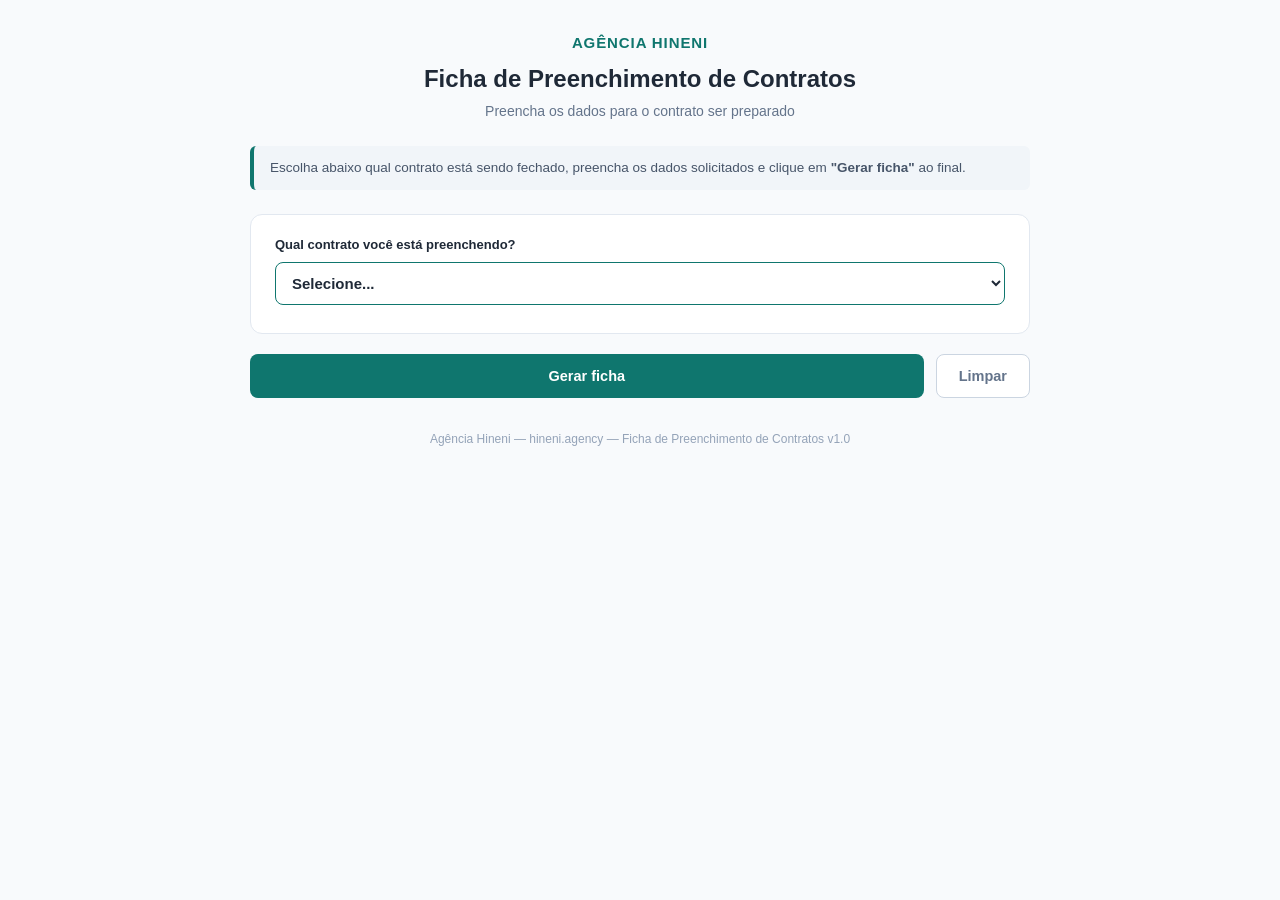
==== ficha-contratos.html @ eef57d8d "feat: publica ficha de contratos da Hineni" ====
<!DOCTYPE html>
<html lang="pt-BR">
<head>
<meta charset="UTF-8">
<meta name="viewport" content="width=device-width, initial-scale=1.0">
<title>Ficha de Preenchimento de Contratos — Agência Hineni</title>
<style>
  :root{--brand:#1F2937;--accent:#0F766E;--light:#F1F5F9;--border:#E2E8F0}
  *{box-sizing:border-box}body{margin:0;font-family:-apple-system,BlinkMacSystemFont,"Segoe UI",Roboto,Calibri,Arial,sans-serif;background:#F8FAFC;color:var(--brand);line-height:1.5}
  .wrap{max-width:820px;margin:0 auto;padding:32px 20px 80px}header{text-align:center;margin-bottom:24px}
  header .brand{color:var(--accent);font-weight:700;font-size:15px;letter-spacing:.06em;text-transform:uppercase}header h1{margin:6px 0 4px;font-size:24px}header p{margin:0;color:#64748B;font-size:14px}
  .note-box{background:var(--light);border-left:4px solid var(--accent);padding:12px 16px;border-radius:6px;font-size:13.5px;color:#475569;margin-bottom:24px}
  .picker,.section{background:#fff;border:1px solid var(--border);border-radius:12px}.picker{padding:20px 24px;margin-bottom:20px}.picker label{display:block;font-size:13px;font-weight:700;margin-bottom:8px}.picker select{width:100%;padding:11px 12px;border:1.5px solid var(--accent);border-radius:8px;font-size:15px;font-weight:600;color:var(--brand);background:#fff}.picker .desc{font-size:12.5px;color:#94A3B8;margin-top:8px}
  .section{padding:24px;margin-bottom:20px;display:none}.section.ativo{display:block}.section h2{font-size:16px;color:var(--accent);margin:0 0 4px}.section .sub{font-size:12.5px;color:#94A3B8;margin:0 0 16px}.grid{display:grid;grid-template-columns:1fr 1fr;gap:14px 16px}.grid .full{grid-column:1/-1}@media(max-width:600px){.grid{grid-template-columns:1fr}}
  label.f{display:block;font-size:12.5px;font-weight:600;margin-bottom:5px;color:#334155}input[type=text],select,textarea{width:100%;padding:9px 11px;border:1px solid #CBD5E1;border-radius:7px;font-size:14px;font-family:inherit;background:#fff;color:var(--brand)}textarea{resize:vertical;min-height:50px}input:focus,select:focus,textarea:focus{outline:2px solid var(--accent);outline-offset:1px;border-color:var(--accent)}.required:after{content:" *";color:#B91C1C}
  .fase-box{border:1px dashed #CBD5E1;border-radius:8px;padding:14px;margin-bottom:12px;grid-column:1/-1}.fase-box .titulo{font-weight:700;font-size:13px;margin-bottom:10px}.actions{display:flex;gap:12px;margin-top:8px;flex-wrap:wrap}button{border:none;border-radius:8px;padding:13px 22px;font-size:14.5px;font-weight:700;cursor:pointer;font-family:inherit}#gerarBtn{background:var(--accent);color:#fff;flex:1;min-width:200px}#limparBtn{background:#fff;color:#64748B;border:1px solid #CBD5E1}
  #resultado{display:none;margin-top:20px}#resultado .section{display:block;border-color:var(--accent)}#fichaBox{white-space:pre-wrap;background:var(--light);border-radius:8px;padding:16px;font-size:13px;color:#1E293B;font-family:"SFMono-Regular",Consolas,Menlo,monospace;line-height:1.7}.copy-actions{display:flex;gap:10px;margin-top:14px;flex-wrap:wrap}.copy-actions button{background:var(--brand);color:#fff;padding:10px 18px;font-size:13.5px}.copy-actions button.wa{background:#128C7E}.copy-actions button.copied{background:var(--accent)!important}footer{text-align:center;font-size:12px;color:#94A3B8;margin-top:32px}
</style>
</head>
<body>
<div class="wrap"><header><div class="brand">Agência Hineni</div><h1>Ficha de Preenchimento de Contratos</h1><p>Preencha os dados para o contrato ser preparado</p></header>
<div class="note-box">Escolha abaixo qual contrato está sendo fechado, preencha os dados solicitados e clique em <strong>"Gerar ficha"</strong> ao final.</div>
<div class="picker"><label for="tipoContrato">Qual contrato você está preenchendo?</label><select id="tipoContrato" onchange="trocarContrato()"><option value="">Selecione...</option><option value="A">Contrato A — Implantação Digital (Landing Page / Site / Sistema Web)</option><option value="B">Contrato B — Desenvolvimento Sob Medida (Sistema Web complexo / SaaS)</option><option value="C">Contrato C — Assinatura Hineni Prospect</option><option value="D">Contrato D — Continuidade (Manutenção e Suporte Mensal)</option><option value="E">Contrato E — Representação Comercial do Vendedor (Pessoa Jurídica)</option><option value="F">Contrato F — Representação Comercial do Vendedor (Pessoa Física)</option></select><div class="desc" id="tipoDesc"></div></div>
<form id="formHineni">
<div class="section" data-tipo="A"><h2>Cliente (CONTRATANTE)</h2><p class="sub">Dados de quem vai assinar o Contrato A</p><div class="grid"><div class="field full"><label class="f required">Razão social ou nome completo do cliente</label><input type="text" name="A_clienteNome"></div><div class="field"><label class="f required">CNPJ/CPF</label><input type="text" name="A_clienteDoc"></div><div class="field"><label class="f">Endereço completo</label><input type="text" name="A_clienteEndereco"></div></div><h2 style="margin-top:20px">Dados do contrato</h2><div class="grid"><div class="field"><label class="f required">Produto contratado</label><select name="A_produto"><option value="">Selecione...</option><option>Landing Page</option><option>Site Institucional</option><option>Site Premium</option><option>Sistema Web</option></select></div><div class="field"><label class="f">Nº da Proposta Comercial</label><input type="text" name="A_propostaNum" placeholder="Ex: 001"></div><div class="field"><label class="f required">Valor total do investimento</label><input type="text" name="A_valor" placeholder="Ex: R$ 2.990,00 (dois mil...)"></div><div class="field"><label class="f">Forma de pagamento</label><input type="text" name="A_formaPagamento" placeholder="Ex: Pix parcelado"></div><div class="field"><label class="f">Condição de pagamento</label><input type="text" name="A_condicaoPagamento" placeholder="Ex: 50% assinatura + 50% entrega"></div></div></div>
<div class="section" data-tipo="B"><h2>Cliente (CONTRATANTE)</h2><div class="grid"><div class="field full"><label class="f required">Razão social ou nome completo do cliente</label><input type="text" name="B_clienteNome"></div><div class="field"><label class="f required">CNPJ/CPF</label><input type="text" name="B_clienteDoc"></div><div class="field"><label class="f">Endereço completo</label><input type="text" name="B_clienteEndereco"></div></div><h2 style="margin-top:20px">Dados do contrato</h2><div class="grid"><div class="field"><label class="f required">Produto</label><select name="B_produto"><option value="">Selecione...</option><option>Sistema Web</option><option>SaaS</option></select></div><div class="field"><label class="f">Nº do Documento de Escopo Técnico</label><input type="text" name="B_escopoNum" placeholder="Ex: 001"></div><div class="field"><label class="f required">Valor total do projeto</label><input type="text" name="B_valor" placeholder="Ex: R$ 18.000,00 ou 'sob consulta'"></div><div class="field"><label class="f">Garantia pós-entrega</label><input type="text" name="B_garantia" placeholder="Ex: 30 dias"></div></div><div class="fase-box"><div class="titulo">Fase 1</div><div class="grid"><div class="field full"><label class="f">Descrição / entregável</label><input type="text" name="B_fase1_desc" placeholder="Ex: descoberta e prototipação — protótipo navegável"></div><div class="field"><label class="f">Valor da fase</label><input type="text" name="B_fase1_valor" placeholder="R$"></div></div></div><div class="fase-box"><div class="titulo">Fase 2</div><div class="grid"><div class="field full"><label class="f">Descrição / entregável</label><input type="text" name="B_fase2_desc" placeholder="Ex: desenvolvimento do MVP — MVP funcional em testes"></div><div class="field"><label class="f">Valor da fase</label><input type="text" name="B_fase2_valor" placeholder="R$"></div></div></div><div class="fase-box"><div class="titulo">Fase 3</div><div class="grid"><div class="field full"><label class="f">Descrição / entregável</label><input type="text" name="B_fase3_desc" placeholder="Ex: ajustes finais e publicação — sistema em produção"></div><div class="field"><label class="f">Valor da fase</label><input type="text" name="B_fase3_valor" placeholder="R$"></div></div></div></div>
<div class="section" data-tipo="C"><h2>Cliente (CONTRATANTE)</h2><div class="grid"><div class="field full"><label class="f required">Razão social ou nome completo do cliente</label><input type="text" name="C_clienteNome"></div><div class="field"><label class="f required">CNPJ/CPF</label><input type="text" name="C_clienteDoc"></div><div class="field"><label class="f">Endereço completo</label><input type="text" name="C_clienteEndereco"></div></div><h2 style="margin-top:20px">Dados do contrato</h2><div class="grid"><div class="field"><label class="f required">Plano contratado</label><select name="C_plano"><option value="">Selecione...</option><option>Starter — R$ 149/mês — 300 créditos</option><option>Pro — R$ 229/mês — 600 créditos</option><option>Business — R$ 349/mês — 1.100 créditos</option></select></div><div class="field"><label class="f">Forma de pagamento</label><input type="text" name="C_formaPagamento" placeholder="Ex: Pix recorrente"></div></div></div>
<div class="section" data-tipo="D"><h2>Cliente (CONTRATANTE)</h2><div class="grid"><div class="field full"><label class="f required">Razão social ou nome completo do cliente</label><input type="text" name="D_clienteNome"></div><div class="field"><label class="f required">CNPJ/CPF</label><input type="text" name="D_clienteDoc"></div><div class="field"><label class="f">Endereço completo</label><input type="text" name="D_clienteEndereco"></div></div><h2 style="margin-top:20px">Dados do contrato</h2><div class="grid"><div class="field"><label class="f required">Plano contratado</label><select name="D_plano"><option value="">Selecione...</option><option>Hineni Essencial — R$ 149/mês</option><option>Hineni Pro — R$ 299/mês</option><option>Hineni Growth — R$ 599/mês</option></select></div><div class="field"><label class="f">Forma de pagamento</label><input type="text" name="D_formaPagamento" placeholder="Ex: cartão recorrente"></div><div class="field"><label class="f">Índice de reajuste</label><input type="text" name="D_indiceReajuste" placeholder="Ex: IPCA"></div></div></div>
<div class="section" data-tipo="E"><h2>Vendedor (CONTRATADA — Pessoa Jurídica)</h2><div class="grid"><div class="field full"><label class="f required">Razão social da empresa do vendedor</label><input type="text" name="E_razaoSocial"></div><div class="field"><label class="f required">CNPJ</label><input type="text" name="E_cnpj"></div><div class="field"><label class="f">Endereço completo</label><input type="text" name="E_endereco"></div><div class="field full"><label class="f required">Nome completo do representante (vendedor)</label><input type="text" name="E_nomeRepresentante"></div></div><h2 style="margin-top:20px">Dados do contrato</h2><div class="grid"><div class="field"><label class="f required">Percentual de comissão</label><input type="text" name="E_comissao" placeholder="Ex: 20% (Nível 1)"></div></div></div>
<div class="section" data-tipo="F"><h2>Vendedor (CONTRATADA — Pessoa Física)</h2><div class="grid"><div class="field full"><label class="f required">Nome completo do vendedor</label><input type="text" name="F_nome"></div><div class="field"><label class="f required">CPF</label><input type="text" name="F_cpf"></div><div class="field"><label class="f">RG</label><input type="text" name="F_rg"></div><div class="field"><label class="f">PIS/PASEP ou NIT</label><input type="text" name="F_pis"></div><div class="field full"><label class="f">Endereço completo</label><input type="text" name="F_endereco"></div></div><h2 style="margin-top:20px">Dados do contrato</h2><div class="grid"><div class="field"><label class="f required">Percentual de comissão</label><input type="text" name="F_comissao" placeholder="Ex: 20% (Nível 1)"></div></div></div>
<div class="actions"><button type="button" id="gerarBtn" onclick="gerarFicha()">Gerar ficha</button><button type="button" id="limparBtn" onclick="limparForm()">Limpar</button></div></form>
<div id="resultado"><div class="section"><h2>Ficha pronta</h2><p class="sub">Confira os dados abaixo e envie para a Hineni</p><div id="fichaBox"></div><div class="copy-actions"><button type="button" id="copyBtn" onclick="copiarFicha()">Copiar ficha</button><button type="button" class="wa" onclick="enviarWhatsapp()">Abrir no WhatsApp</button></div></div></div>
<footer>Agência Hineni — hineni.agency — Ficha de Preenchimento de Contratos v1.0</footer></div>
<script>
var CONFIG={WHATSAPP_DESTINO:'5551989100198'};var fichaTexto='';
function enviarWhatsapp(){if(!fichaTexto){alert('Gere a ficha primeiro.');return}window.open('https://wa.me/'+CONFIG.WHATSAPP_DESTINO+'?text='+encodeURIComponent(fichaTexto),'_blank')}
var DESCRICOES={A:'Landing Page, Site Institucional, Site Premium ou Sistema Web de escopo fechado.',B:'Sistema Web complexo ou SaaS sob medida, com entrega por fases.',C:'Assinatura mensal da plataforma Hineni Prospect.',D:'Manutenção, suporte e/ou hospedagem mensal (Essencial, Pro ou Growth).',E:'Vendedor autônomo com CNPJ próprio (MEI/PJ).',F:'Vendedor autônomo sem CNPJ (pessoa física).'};
function trocarContrato(){var tipo=document.getElementById('tipoContrato').value;document.querySelectorAll('.section[data-tipo]').forEach(function(sec){sec.classList.toggle('ativo',sec.getAttribute('data-tipo')===tipo)});document.getElementById('tipoDesc').textContent=tipo?DESCRICOES[tipo]:'';document.getElementById('resultado').style.display='none'}
function val(name){var el=document.querySelector('[name="'+name+'"]');if(!el)return '—';var v=el.value?el.value.trim():'';return v||'—'}
function gerarFicha(){var tipo=document.getElementById('tipoContrato').value;if(!tipo){alert('Selecione qual contrato você está preenchendo.');return}var linhas=['*FICHA DE PREENCHIMENTO — CONTRATO '+tipo+'*',''];if(tipo==='A')linhas.push('CONTRATANTE (cliente): '+val('A_clienteNome'),'CNPJ/CPF: '+val('A_clienteDoc'),'Endereço: '+val('A_clienteEndereco'),'','Produto contratado: '+val('A_produto'),'Proposta Comercial nº: '+val('A_propostaNum'),'Valor total do investimento: '+val('A_valor'),'Forma de pagamento: '+val('A_formaPagamento'),'Condição de pagamento: '+val('A_condicaoPagamento'));else if(tipo==='B')linhas.push('CONTRATANTE (cliente): '+val('B_clienteNome'),'CNPJ/CPF: '+val('B_clienteDoc'),'Endereço: '+val('B_clienteEndereco'),'','Produto: '+val('B_produto'),'Documento de Escopo Técnico nº: '+val('B_escopoNum'),'Valor total do projeto: '+val('B_valor'),'Garantia pós-entrega: '+val('B_garantia'),'','Fase 1: '+val('B_fase1_desc')+' — R$ '+val('B_fase1_valor'),'Fase 2: '+val('B_fase2_desc')+' — R$ '+val('B_fase2_valor'),'Fase 3: '+val('B_fase3_desc')+' — R$ '+val('B_fase3_valor'));else if(tipo==='C')linhas.push('CONTRATANTE (cliente): '+val('C_clienteNome'),'CNPJ/CPF: '+val('C_clienteDoc'),'Endereço: '+val('C_clienteEndereco'),'','Plano contratado: '+val('C_plano'),'Forma de pagamento: '+val('C_formaPagamento'));else if(tipo==='D')linhas.push('CONTRATANTE (cliente): '+val('D_clienteNome'),'CNPJ/CPF: '+val('D_clienteDoc'),'Endereço: '+val('D_clienteEndereco'),'','Plano contratado: '+val('D_plano'),'Forma de pagamento: '+val('D_formaPagamento'),'Índice de reajuste: '+val('D_indiceReajuste'));else if(tipo==='E')linhas.push('CONTRATADA (vendedor PJ): '+val('E_razaoSocial'),'CNPJ: '+val('E_cnpj'),'Endereço: '+val('E_endereco'),'Representante: '+val('E_nomeRepresentante'),'','Percentual de comissão: '+val('E_comissao'));else if(tipo==='F')linhas.push('CONTRATADA(O) (vendedor PF): '+val('F_nome'),'CPF: '+val('F_cpf'),'RG: '+val('F_rg'),'PIS/PASEP ou NIT: '+val('F_pis'),'Endereço: '+val('F_endereco'),'','Percentual de comissão: '+val('F_comissao'));linhas.push('','— Dados encaminhados para a preparação do contrato.');fichaTexto=linhas.join('\n');document.getElementById('fichaBox').textContent=fichaTexto;document.getElementById('resultado').style.display='block';document.getElementById('resultado').scrollIntoView({behavior:'smooth',block:'start'})}
function copiarFicha(){navigator.clipboard.writeText(fichaTexto).then(function(){var btn=document.getElementById('copyBtn'),o=btn.textContent;btn.textContent='Copiado ✓';btn.classList.add('copied');setTimeout(function(){btn.textContent=o;btn.classList.remove('copied')},2000)})}
function limparForm(){if(confirm('Limpar todos os campos preenchidos?')){document.getElementById('formHineni').reset();document.getElementById('resultado').style.display='none';document.getElementById('tipoDesc').textContent='';document.querySelectorAll('.section[data-tipo]').forEach(function(sec){sec.classList.remove('ativo')})}}
</script></body></html>
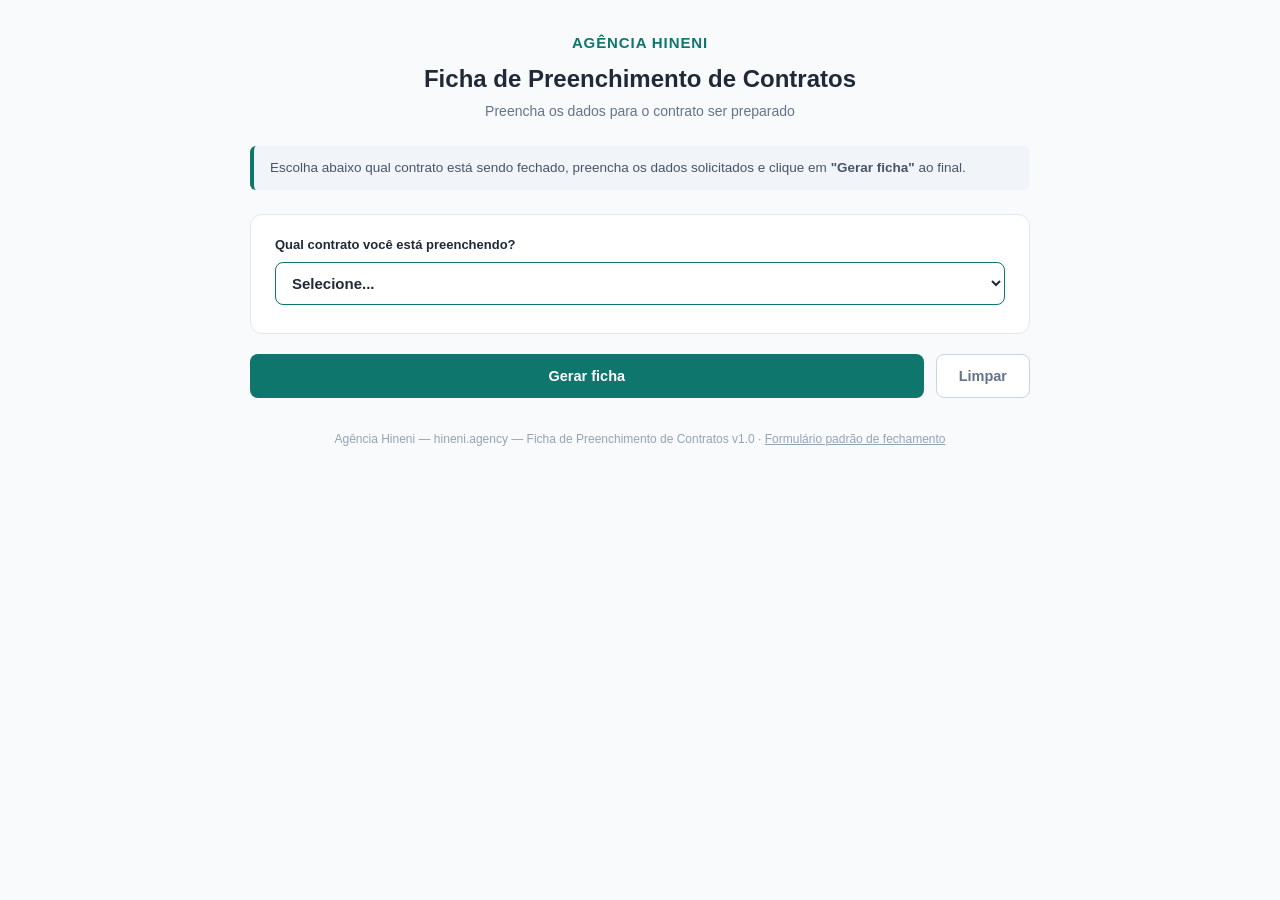
==== commit 045699d1: "Atualiza ficha de contratos e publica formulario padrao de fechamento Sincroniza ficha-contratos.htm" ====
--- a/ficha-contratos.html
+++ b/ficha-contratos.html
@@ -5,39 +5,459 @@
 <meta name="viewport" content="width=device-width, initial-scale=1.0">
 <title>Ficha de Preenchimento de Contratos — Agência Hineni</title>
 <style>
-  :root{--brand:#1F2937;--accent:#0F766E;--light:#F1F5F9;--border:#E2E8F0}
-  *{box-sizing:border-box}body{margin:0;font-family:-apple-system,BlinkMacSystemFont,"Segoe UI",Roboto,Calibri,Arial,sans-serif;background:#F8FAFC;color:var(--brand);line-height:1.5}
-  .wrap{max-width:820px;margin:0 auto;padding:32px 20px 80px}header{text-align:center;margin-bottom:24px}
-  header .brand{color:var(--accent);font-weight:700;font-size:15px;letter-spacing:.06em;text-transform:uppercase}header h1{margin:6px 0 4px;font-size:24px}header p{margin:0;color:#64748B;font-size:14px}
-  .note-box{background:var(--light);border-left:4px solid var(--accent);padding:12px 16px;border-radius:6px;font-size:13.5px;color:#475569;margin-bottom:24px}
-  .picker,.section{background:#fff;border:1px solid var(--border);border-radius:12px}.picker{padding:20px 24px;margin-bottom:20px}.picker label{display:block;font-size:13px;font-weight:700;margin-bottom:8px}.picker select{width:100%;padding:11px 12px;border:1.5px solid var(--accent);border-radius:8px;font-size:15px;font-weight:600;color:var(--brand);background:#fff}.picker .desc{font-size:12.5px;color:#94A3B8;margin-top:8px}
-  .section{padding:24px;margin-bottom:20px;display:none}.section.ativo{display:block}.section h2{font-size:16px;color:var(--accent);margin:0 0 4px}.section .sub{font-size:12.5px;color:#94A3B8;margin:0 0 16px}.grid{display:grid;grid-template-columns:1fr 1fr;gap:14px 16px}.grid .full{grid-column:1/-1}@media(max-width:600px){.grid{grid-template-columns:1fr}}
-  label.f{display:block;font-size:12.5px;font-weight:600;margin-bottom:5px;color:#334155}input[type=text],select,textarea{width:100%;padding:9px 11px;border:1px solid #CBD5E1;border-radius:7px;font-size:14px;font-family:inherit;background:#fff;color:var(--brand)}textarea{resize:vertical;min-height:50px}input:focus,select:focus,textarea:focus{outline:2px solid var(--accent);outline-offset:1px;border-color:var(--accent)}.required:after{content:" *";color:#B91C1C}
-  .fase-box{border:1px dashed #CBD5E1;border-radius:8px;padding:14px;margin-bottom:12px;grid-column:1/-1}.fase-box .titulo{font-weight:700;font-size:13px;margin-bottom:10px}.actions{display:flex;gap:12px;margin-top:8px;flex-wrap:wrap}button{border:none;border-radius:8px;padding:13px 22px;font-size:14.5px;font-weight:700;cursor:pointer;font-family:inherit}#gerarBtn{background:var(--accent);color:#fff;flex:1;min-width:200px}#limparBtn{background:#fff;color:#64748B;border:1px solid #CBD5E1}
-  #resultado{display:none;margin-top:20px}#resultado .section{display:block;border-color:var(--accent)}#fichaBox{white-space:pre-wrap;background:var(--light);border-radius:8px;padding:16px;font-size:13px;color:#1E293B;font-family:"SFMono-Regular",Consolas,Menlo,monospace;line-height:1.7}.copy-actions{display:flex;gap:10px;margin-top:14px;flex-wrap:wrap}.copy-actions button{background:var(--brand);color:#fff;padding:10px 18px;font-size:13.5px}.copy-actions button.wa{background:#128C7E}.copy-actions button.copied{background:var(--accent)!important}footer{text-align:center;font-size:12px;color:#94A3B8;margin-top:32px}
+  :root {
+    --brand: #1F2937;
+    --accent: #0F766E;
+    --light: #F1F5F9;
+    --field: #2563EB;
+    --amber-bg: #FEF3C7;
+    --amber-text: #92400E;
+    --border: #E2E8F0;
+  }
+  * { box-sizing: border-box; }
+  body {
+    margin: 0;
+    font-family: -apple-system, BlinkMacSystemFont, "Segoe UI", Roboto, Calibri, Arial, sans-serif;
+    background: #F8FAFC;
+    color: var(--brand);
+    line-height: 1.5;
+  }
+  .wrap { max-width: 820px; margin: 0 auto; padding: 32px 20px 80px; }
+  header { text-align: center; margin-bottom: 24px; }
+  header .brand { color: var(--accent); font-weight: 700; font-size: 15px; letter-spacing: 0.06em; text-transform: uppercase; }
+  header h1 { margin: 6px 0 4px; font-size: 24px; color: var(--brand); }
+  header p { margin: 0; color: #64748B; font-size: 14px; }
+
+  .note-box {
+    background: var(--light);
+    border-left: 4px solid var(--accent);
+    padding: 12px 16px;
+    border-radius: 6px;
+    font-size: 13.5px;
+    color: #475569;
+    margin-bottom: 24px;
+  }
+
+  .picker {
+    background: #fff;
+    border: 1px solid var(--border);
+    border-radius: 12px;
+    padding: 20px 24px;
+    margin-bottom: 20px;
+  }
+  .picker label { display: block; font-size: 13px; font-weight: 700; color: var(--brand); margin-bottom: 8px; }
+  .picker select {
+    width: 100%;
+    padding: 11px 12px;
+    border: 1.5px solid var(--accent);
+    border-radius: 8px;
+    font-size: 15px;
+    font-weight: 600;
+    color: var(--brand);
+    background: #fff;
+  }
+  .picker .desc { font-size: 12.5px; color: #94A3B8; margin-top: 8px; }
+
+  .section {
+    background: #fff;
+    border: 1px solid var(--border);
+    border-radius: 12px;
+    padding: 24px;
+    margin-bottom: 20px;
+    display: none;
+  }
+  .section.ativo { display: block; }
+  .section h2 {
+    font-size: 16px;
+    color: var(--accent);
+    margin: 0 0 4px;
+  }
+  .section .sub { font-size: 12.5px; color: #94A3B8; margin: 0 0 16px; }
+
+  .grid { display: grid; grid-template-columns: 1fr 1fr; gap: 14px 16px; }
+  .grid .full { grid-column: 1 / -1; }
+  @media (max-width: 600px) { .grid { grid-template-columns: 1fr; } }
+
+  label.f { display: block; font-size: 12.5px; font-weight: 600; margin-bottom: 5px; color: #334155; }
+  label.f .opt { font-weight: 400; color: #94A3B8; }
+  input[type=text], input[type=date], select, textarea {
+    width: 100%;
+    padding: 9px 11px;
+    border: 1px solid #CBD5E1;
+    border-radius: 7px;
+    font-size: 14px;
+    font-family: inherit;
+    background: #fff;
+    color: var(--brand);
+  }
+  textarea { resize: vertical; min-height: 50px; }
+  input:focus, select:focus, textarea:focus { outline: 2px solid var(--accent); outline-offset: 1px; border-color: var(--accent); }
+  .field { margin-bottom: 2px; }
+  .required:after { content: " *"; color: #B91C1C; }
+
+  .fase-box { border: 1px dashed #CBD5E1; border-radius: 8px; padding: 14px; margin-bottom: 12px; grid-column: 1/-1; }
+  .fase-box .titulo { font-weight: 700; font-size: 13px; color: var(--brand); margin-bottom: 10px; }
+
+  .actions { display: flex; gap: 12px; margin-top: 8px; flex-wrap: wrap; }
+  button {
+    border: none;
+    border-radius: 8px;
+    padding: 13px 22px;
+    font-size: 14.5px;
+    font-weight: 700;
+    cursor: pointer;
+    font-family: inherit;
+  }
+  #gerarBtn { background: var(--accent); color: #fff; flex: 1; min-width: 200px; }
+  #gerarBtn:hover { background: #0d6259; }
+  #limparBtn { background: #fff; color: #64748B; border: 1px solid #CBD5E1; }
+
+  #resultado { display: none; margin-top: 20px; }
+  #resultado .section { display: block; border-color: var(--accent); }
+  #fichaBox {
+    white-space: pre-wrap;
+    background: var(--light);
+    border-radius: 8px;
+    padding: 16px;
+    font-size: 13px;
+    color: #1E293B;
+    font-family: "SFMono-Regular", Consolas, Menlo, monospace;
+    line-height: 1.7;
+  }
+  .copy-actions { display: flex; gap: 10px; margin-top: 14px; flex-wrap: wrap; }
+  .copy-actions button { background: var(--brand); color: #fff; padding: 10px 18px; font-size: 13.5px; }
+  .copy-actions .copied { background: var(--accent) !important; }
+  .copy-actions button.wa { background: #128C7E; }
+
+  footer { text-align: center; font-size: 12px; color: #94A3B8; margin-top: 32px; }
 </style>
 </head>
 <body>
-<div class="wrap"><header><div class="brand">Agência Hineni</div><h1>Ficha de Preenchimento de Contratos</h1><p>Preencha os dados para o contrato ser preparado</p></header>
-<div class="note-box">Escolha abaixo qual contrato está sendo fechado, preencha os dados solicitados e clique em <strong>"Gerar ficha"</strong> ao final.</div>
-<div class="picker"><label for="tipoContrato">Qual contrato você está preenchendo?</label><select id="tipoContrato" onchange="trocarContrato()"><option value="">Selecione...</option><option value="A">Contrato A — Implantação Digital (Landing Page / Site / Sistema Web)</option><option value="B">Contrato B — Desenvolvimento Sob Medida (Sistema Web complexo / SaaS)</option><option value="C">Contrato C — Assinatura Hineni Prospect</option><option value="D">Contrato D — Continuidade (Manutenção e Suporte Mensal)</option><option value="E">Contrato E — Representação Comercial do Vendedor (Pessoa Jurídica)</option><option value="F">Contrato F — Representação Comercial do Vendedor (Pessoa Física)</option></select><div class="desc" id="tipoDesc"></div></div>
-<form id="formHineni">
-<div class="section" data-tipo="A"><h2>Cliente (CONTRATANTE)</h2><p class="sub">Dados de quem vai assinar o Contrato A</p><div class="grid"><div class="field full"><label class="f required">Razão social ou nome completo do cliente</label><input type="text" name="A_clienteNome"></div><div class="field"><label class="f required">CNPJ/CPF</label><input type="text" name="A_clienteDoc"></div><div class="field"><label class="f">Endereço completo</label><input type="text" name="A_clienteEndereco"></div></div><h2 style="margin-top:20px">Dados do contrato</h2><div class="grid"><div class="field"><label class="f required">Produto contratado</label><select name="A_produto"><option value="">Selecione...</option><option>Landing Page</option><option>Site Institucional</option><option>Site Premium</option><option>Sistema Web</option></select></div><div class="field"><label class="f">Nº da Proposta Comercial</label><input type="text" name="A_propostaNum" placeholder="Ex: 001"></div><div class="field"><label class="f required">Valor total do investimento</label><input type="text" name="A_valor" placeholder="Ex: R$ 2.990,00 (dois mil...)"></div><div class="field"><label class="f">Forma de pagamento</label><input type="text" name="A_formaPagamento" placeholder="Ex: Pix parcelado"></div><div class="field"><label class="f">Condição de pagamento</label><input type="text" name="A_condicaoPagamento" placeholder="Ex: 50% assinatura + 50% entrega"></div></div></div>
-<div class="section" data-tipo="B"><h2>Cliente (CONTRATANTE)</h2><div class="grid"><div class="field full"><label class="f required">Razão social ou nome completo do cliente</label><input type="text" name="B_clienteNome"></div><div class="field"><label class="f required">CNPJ/CPF</label><input type="text" name="B_clienteDoc"></div><div class="field"><label class="f">Endereço completo</label><input type="text" name="B_clienteEndereco"></div></div><h2 style="margin-top:20px">Dados do contrato</h2><div class="grid"><div class="field"><label class="f required">Produto</label><select name="B_produto"><option value="">Selecione...</option><option>Sistema Web</option><option>SaaS</option></select></div><div class="field"><label class="f">Nº do Documento de Escopo Técnico</label><input type="text" name="B_escopoNum" placeholder="Ex: 001"></div><div class="field"><label class="f required">Valor total do projeto</label><input type="text" name="B_valor" placeholder="Ex: R$ 18.000,00 ou 'sob consulta'"></div><div class="field"><label class="f">Garantia pós-entrega</label><input type="text" name="B_garantia" placeholder="Ex: 30 dias"></div></div><div class="fase-box"><div class="titulo">Fase 1</div><div class="grid"><div class="field full"><label class="f">Descrição / entregável</label><input type="text" name="B_fase1_desc" placeholder="Ex: descoberta e prototipação — protótipo navegável"></div><div class="field"><label class="f">Valor da fase</label><input type="text" name="B_fase1_valor" placeholder="R$"></div></div></div><div class="fase-box"><div class="titulo">Fase 2</div><div class="grid"><div class="field full"><label class="f">Descrição / entregável</label><input type="text" name="B_fase2_desc" placeholder="Ex: desenvolvimento do MVP — MVP funcional em testes"></div><div class="field"><label class="f">Valor da fase</label><input type="text" name="B_fase2_valor" placeholder="R$"></div></div></div><div class="fase-box"><div class="titulo">Fase 3</div><div class="grid"><div class="field full"><label class="f">Descrição / entregável</label><input type="text" name="B_fase3_desc" placeholder="Ex: ajustes finais e publicação — sistema em produção"></div><div class="field"><label class="f">Valor da fase</label><input type="text" name="B_fase3_valor" placeholder="R$"></div></div></div></div>
-<div class="section" data-tipo="C"><h2>Cliente (CONTRATANTE)</h2><div class="grid"><div class="field full"><label class="f required">Razão social ou nome completo do cliente</label><input type="text" name="C_clienteNome"></div><div class="field"><label class="f required">CNPJ/CPF</label><input type="text" name="C_clienteDoc"></div><div class="field"><label class="f">Endereço completo</label><input type="text" name="C_clienteEndereco"></div></div><h2 style="margin-top:20px">Dados do contrato</h2><div class="grid"><div class="field"><label class="f required">Plano contratado</label><select name="C_plano"><option value="">Selecione...</option><option>Starter — R$ 149/mês — 300 créditos</option><option>Pro — R$ 229/mês — 600 créditos</option><option>Business — R$ 349/mês — 1.100 créditos</option></select></div><div class="field"><label class="f">Forma de pagamento</label><input type="text" name="C_formaPagamento" placeholder="Ex: Pix recorrente"></div></div></div>
-<div class="section" data-tipo="D"><h2>Cliente (CONTRATANTE)</h2><div class="grid"><div class="field full"><label class="f required">Razão social ou nome completo do cliente</label><input type="text" name="D_clienteNome"></div><div class="field"><label class="f required">CNPJ/CPF</label><input type="text" name="D_clienteDoc"></div><div class="field"><label class="f">Endereço completo</label><input type="text" name="D_clienteEndereco"></div></div><h2 style="margin-top:20px">Dados do contrato</h2><div class="grid"><div class="field"><label class="f required">Plano contratado</label><select name="D_plano"><option value="">Selecione...</option><option>Hineni Essencial — R$ 149/mês</option><option>Hineni Pro — R$ 299/mês</option><option>Hineni Growth — R$ 599/mês</option></select></div><div class="field"><label class="f">Forma de pagamento</label><input type="text" name="D_formaPagamento" placeholder="Ex: cartão recorrente"></div><div class="field"><label class="f">Índice de reajuste</label><input type="text" name="D_indiceReajuste" placeholder="Ex: IPCA"></div></div></div>
-<div class="section" data-tipo="E"><h2>Vendedor (CONTRATADA — Pessoa Jurídica)</h2><div class="grid"><div class="field full"><label class="f required">Razão social da empresa do vendedor</label><input type="text" name="E_razaoSocial"></div><div class="field"><label class="f required">CNPJ</label><input type="text" name="E_cnpj"></div><div class="field"><label class="f">Endereço completo</label><input type="text" name="E_endereco"></div><div class="field full"><label class="f required">Nome completo do representante (vendedor)</label><input type="text" name="E_nomeRepresentante"></div></div><h2 style="margin-top:20px">Dados do contrato</h2><div class="grid"><div class="field"><label class="f required">Percentual de comissão</label><input type="text" name="E_comissao" placeholder="Ex: 20% (Nível 1)"></div></div></div>
-<div class="section" data-tipo="F"><h2>Vendedor (CONTRATADA — Pessoa Física)</h2><div class="grid"><div class="field full"><label class="f required">Nome completo do vendedor</label><input type="text" name="F_nome"></div><div class="field"><label class="f required">CPF</label><input type="text" name="F_cpf"></div><div class="field"><label class="f">RG</label><input type="text" name="F_rg"></div><div class="field"><label class="f">PIS/PASEP ou NIT</label><input type="text" name="F_pis"></div><div class="field full"><label class="f">Endereço completo</label><input type="text" name="F_endereco"></div></div><h2 style="margin-top:20px">Dados do contrato</h2><div class="grid"><div class="field"><label class="f required">Percentual de comissão</label><input type="text" name="F_comissao" placeholder="Ex: 20% (Nível 1)"></div></div></div>
-<div class="actions"><button type="button" id="gerarBtn" onclick="gerarFicha()">Gerar ficha</button><button type="button" id="limparBtn" onclick="limparForm()">Limpar</button></div></form>
-<div id="resultado"><div class="section"><h2>Ficha pronta</h2><p class="sub">Confira os dados abaixo e envie para a Hineni</p><div id="fichaBox"></div><div class="copy-actions"><button type="button" id="copyBtn" onclick="copiarFicha()">Copiar ficha</button><button type="button" class="wa" onclick="enviarWhatsapp()">Abrir no WhatsApp</button></div></div></div>
-<footer>Agência Hineni — hineni.agency — Ficha de Preenchimento de Contratos v1.0</footer></div>
+<div class="wrap">
+  <header>
+    <div class="brand">Agência Hineni</div>
+    <h1>Ficha de Preenchimento de Contratos</h1>
+    <p>Preencha os dados para o contrato ser preparado</p>
+  </header>
+
+  <div class="note-box">
+    Escolha abaixo qual contrato está sendo fechado, preencha os dados solicitados e clique em <strong>"Gerar ficha"</strong> ao final.
+  </div>
+
+  <div class="picker">
+    <label for="tipoContrato">Qual contrato você está preenchendo?</label>
+    <select id="tipoContrato" onchange="trocarContrato()">
+      <option value="">Selecione...</option>
+      <option value="A">Contrato A — Implantação Digital (Landing Page / Site / Sistema Web)</option>
+      <option value="B">Contrato B — Desenvolvimento Sob Medida (Sistema Web complexo / SaaS)</option>
+      <option value="C">Contrato C — Assinatura Hineni Prospect</option>
+      <option value="D">Contrato D — Continuidade (Manutenção e Suporte Mensal)</option>
+      <option value="E">Contrato E — Representação Comercial do Vendedor (Pessoa Jurídica)</option>
+      <option value="F">Contrato F — Representação Comercial do Vendedor (Pessoa Física)</option>
+    </select>
+    <div class="desc" id="tipoDesc"></div>
+  </div>
+
+  <form id="formHineni">
+
+    <!-- ===================== CONTRATO A ===================== -->
+    <div class="section" data-tipo="A">
+      <h2>Cliente (CONTRATANTE)</h2>
+      <p class="sub">Dados de quem vai assinar o Contrato A</p>
+      <div class="grid">
+        <div class="field full"><label class="f required">Razão social ou nome completo do cliente</label><input type="text" name="A_clienteNome"></div>
+        <div class="field"><label class="f required">CNPJ/CPF</label><input type="text" name="A_clienteDoc"></div>
+        <div class="field"><label class="f">Endereço completo</label><input type="text" name="A_clienteEndereco"></div>
+      </div>
+      <h2 style="margin-top:20px">Dados do contrato</h2>
+      <div class="grid">
+        <div class="field"><label class="f required">Produto contratado</label>
+          <select name="A_produto"><option value="">Selecione...</option><option>Landing Page</option><option>Site Institucional</option><option>Site Premium</option><option>Sistema Web</option></select>
+        </div>
+        <div class="field"><label class="f">Nº da Proposta Comercial</label><input type="text" name="A_propostaNum" placeholder="Ex: 001"></div>
+        <div class="field"><label class="f required">Valor total do investimento</label><input type="text" name="A_valor" placeholder="Ex: R$ 2.990,00 (dois mil...)"></div>
+        <div class="field"><label class="f">Forma de pagamento</label><input type="text" name="A_formaPagamento" placeholder="Ex: Pix parcelado"></div>
+        <div class="field"><label class="f">Condição de pagamento</label><input type="text" name="A_condicaoPagamento" placeholder="Ex: 50% assinatura + 50% entrega"></div>
+      </div>
+    </div>
+
+    <!-- ===================== CONTRATO B ===================== -->
+    <div class="section" data-tipo="B">
+      <h2>Cliente (CONTRATANTE)</h2>
+      <div class="grid">
+        <div class="field full"><label class="f required">Razão social ou nome completo do cliente</label><input type="text" name="B_clienteNome"></div>
+        <div class="field"><label class="f required">CNPJ/CPF</label><input type="text" name="B_clienteDoc"></div>
+        <div class="field"><label class="f">Endereço completo</label><input type="text" name="B_clienteEndereco"></div>
+      </div>
+      <h2 style="margin-top:20px">Dados do contrato</h2>
+      <div class="grid">
+        <div class="field"><label class="f required">Produto</label>
+          <select name="B_produto"><option value="">Selecione...</option><option>Sistema Web</option><option>SaaS</option></select>
+        </div>
+        <div class="field"><label class="f">Nº do Documento de Escopo Técnico</label><input type="text" name="B_escopoNum" placeholder="Ex: 001"></div>
+        <div class="field"><label class="f required">Valor total do projeto</label><input type="text" name="B_valor" placeholder="Ex: R$ 18.000,00 ou 'sob consulta'"></div>
+        <div class="field"><label class="f">Garantia pós-entrega</label><input type="text" name="B_garantia" placeholder="Ex: 30 dias"></div>
+      </div>
+      <div class="fase-box">
+        <div class="titulo">Fase 1</div>
+        <div class="grid">
+          <div class="field full"><label class="f">Descrição / entregável</label><input type="text" name="B_fase1_desc" placeholder="Ex: descoberta e prototipação — protótipo navegável"></div>
+          <div class="field"><label class="f">Valor da fase</label><input type="text" name="B_fase1_valor" placeholder="R$"></div>
+        </div>
+      </div>
+      <div class="fase-box">
+        <div class="titulo">Fase 2</div>
+        <div class="grid">
+          <div class="field full"><label class="f">Descrição / entregável</label><input type="text" name="B_fase2_desc" placeholder="Ex: desenvolvimento do MVP — MVP funcional em testes"></div>
+          <div class="field"><label class="f">Valor da fase</label><input type="text" name="B_fase2_valor" placeholder="R$"></div>
+        </div>
+      </div>
+      <div class="fase-box">
+        <div class="titulo">Fase 3</div>
+        <div class="grid">
+          <div class="field full"><label class="f">Descrição / entregável</label><input type="text" name="B_fase3_desc" placeholder="Ex: ajustes finais e publicação — sistema em produção"></div>
+          <div class="field"><label class="f">Valor da fase</label><input type="text" name="B_fase3_valor" placeholder="R$"></div>
+        </div>
+      </div>
+    </div>
+
+    <!-- ===================== CONTRATO C ===================== -->
+    <div class="section" data-tipo="C">
+      <h2>Cliente (CONTRATANTE)</h2>
+      <div class="grid">
+        <div class="field full"><label class="f required">Razão social ou nome completo do cliente</label><input type="text" name="C_clienteNome"></div>
+        <div class="field"><label class="f required">CNPJ/CPF</label><input type="text" name="C_clienteDoc"></div>
+        <div class="field"><label class="f">Endereço completo</label><input type="text" name="C_clienteEndereco"></div>
+      </div>
+      <h2 style="margin-top:20px">Dados do contrato</h2>
+      <div class="grid">
+        <div class="field"><label class="f required">Plano contratado</label>
+          <select name="C_plano"><option value="">Selecione...</option><option>Starter — R$ 149/mês — 300 créditos</option><option>Pro — R$ 229/mês — 600 créditos</option><option>Business — R$ 349/mês — 1.100 créditos</option></select>
+        </div>
+        <div class="field"><label class="f">Forma de pagamento</label><input type="text" name="C_formaPagamento" placeholder="Ex: Pix recorrente"></div>
+      </div>
+    </div>
+
+    <!-- ===================== CONTRATO D ===================== -->
+    <div class="section" data-tipo="D">
+      <h2>Cliente (CONTRATANTE)</h2>
+      <div class="grid">
+        <div class="field full"><label class="f required">Razão social ou nome completo do cliente</label><input type="text" name="D_clienteNome"></div>
+        <div class="field"><label class="f required">CNPJ/CPF</label><input type="text" name="D_clienteDoc"></div>
+        <div class="field"><label class="f">Endereço completo</label><input type="text" name="D_clienteEndereco"></div>
+      </div>
+      <h2 style="margin-top:20px">Dados do contrato</h2>
+      <div class="grid">
+        <div class="field"><label class="f required">Plano contratado</label>
+          <select name="D_plano"><option value="">Selecione...</option><option>Hineni Essencial — R$ 149/mês</option><option>Hineni Pro — R$ 299/mês</option><option>Hineni Growth — R$ 599/mês</option></select>
+        </div>
+        <div class="field"><label class="f">Forma de pagamento</label><input type="text" name="D_formaPagamento" placeholder="Ex: cartão recorrente"></div>
+        <div class="field"><label class="f">Índice de reajuste</label><input type="text" name="D_indiceReajuste" placeholder="Ex: IPCA"></div>
+      </div>
+    </div>
+
+    <!-- ===================== CONTRATO E ===================== -->
+    <div class="section" data-tipo="E">
+      <h2>Vendedor (CONTRATADA — Pessoa Jurídica)</h2>
+      <div class="grid">
+        <div class="field full"><label class="f required">Razão social da empresa do vendedor</label><input type="text" name="E_razaoSocial"></div>
+        <div class="field"><label class="f required">CNPJ</label><input type="text" name="E_cnpj"></div>
+        <div class="field"><label class="f">Endereço completo</label><input type="text" name="E_endereco"></div>
+        <div class="field full"><label class="f required">Nome completo do representante (vendedor)</label><input type="text" name="E_nomeRepresentante"></div>
+      </div>
+      <h2 style="margin-top:20px">Dados do contrato</h2>
+      <div class="grid">
+        <div class="field"><label class="f required">Percentual de comissão</label><input type="text" name="E_comissao" placeholder="Ex: 20% (Nível 1)"></div>
+      </div>
+    </div>
+
+    <!-- ===================== CONTRATO F ===================== -->
+    <div class="section" data-tipo="F">
+      <h2>Vendedor (CONTRATADA — Pessoa Física)</h2>
+      <div class="grid">
+        <div class="field full"><label class="f required">Nome completo do vendedor</label><input type="text" name="F_nome"></div>
+        <div class="field"><label class="f required">CPF</label><input type="text" name="F_cpf"></div>
+        <div class="field"><label class="f">RG</label><input type="text" name="F_rg"></div>
+        <div class="field"><label class="f">PIS/PASEP ou NIT</label><input type="text" name="F_pis"></div>
+        <div class="field full"><label class="f">Endereço completo</label><input type="text" name="F_endereco"></div>
+      </div>
+      <h2 style="margin-top:20px">Dados do contrato</h2>
+      <div class="grid">
+        <div class="field"><label class="f required">Percentual de comissão</label><input type="text" name="F_comissao" placeholder="Ex: 20% (Nível 1)"></div>
+      </div>
+    </div>
+
+    <div class="actions">
+      <button type="button" id="gerarBtn" onclick="gerarFicha()">Gerar ficha</button>
+      <button type="button" id="limparBtn" onclick="limparForm()">Limpar</button>
+    </div>
+  </form>
+
+  <div id="resultado">
+    <div class="section">
+      <h2>Ficha pronta</h2>
+      <p class="sub">Confira os dados abaixo e envie para a Hineni</p>
+      <div id="fichaBox"></div>
+      <div class="copy-actions">
+        <button type="button" id="copyBtn" onclick="copiarFicha()">Copiar ficha</button>
+        <button type="button" class="wa" onclick="enviarWhatsapp()">Abrir no WhatsApp</button>
+      </div>
+      <div id="emailStatus" style="display:none; margin-top:10px; font-size:12.5px; font-weight:600;"></div>
+    </div>
+  </div>
+
+  <footer>Agência Hineni — hineni.agency — Ficha de Preenchimento de Contratos v1.0 · <a href="formulario-padrao.html" style="color:#94A3B8;">Formulário padrão de fechamento</a></footer>
+</div>
+
 <script>
-var CONFIG={WHATSAPP_DESTINO:'5551989100198'};var fichaTexto='';
-function enviarWhatsapp(){if(!fichaTexto){alert('Gere a ficha primeiro.');return}window.open('https://wa.me/'+CONFIG.WHATSAPP_DESTINO+'?text='+encodeURIComponent(fichaTexto),'_blank')}
-var DESCRICOES={A:'Landing Page, Site Institucional, Site Premium ou Sistema Web de escopo fechado.',B:'Sistema Web complexo ou SaaS sob medida, com entrega por fases.',C:'Assinatura mensal da plataforma Hineni Prospect.',D:'Manutenção, suporte e/ou hospedagem mensal (Essencial, Pro ou Growth).',E:'Vendedor autônomo com CNPJ próprio (MEI/PJ).',F:'Vendedor autônomo sem CNPJ (pessoa física).'};
-function trocarContrato(){var tipo=document.getElementById('tipoContrato').value;document.querySelectorAll('.section[data-tipo]').forEach(function(sec){sec.classList.toggle('ativo',sec.getAttribute('data-tipo')===tipo)});document.getElementById('tipoDesc').textContent=tipo?DESCRICOES[tipo]:'';document.getElementById('resultado').style.display='none'}
-function val(name){var el=document.querySelector('[name="'+name+'"]');if(!el)return '—';var v=el.value?el.value.trim():'';return v||'—'}
-function gerarFicha(){var tipo=document.getElementById('tipoContrato').value;if(!tipo){alert('Selecione qual contrato você está preenchendo.');return}var linhas=['*FICHA DE PREENCHIMENTO — CONTRATO '+tipo+'*',''];if(tipo==='A')linhas.push('CONTRATANTE (cliente): '+val('A_clienteNome'),'CNPJ/CPF: '+val('A_clienteDoc'),'Endereço: '+val('A_clienteEndereco'),'','Produto contratado: '+val('A_produto'),'Proposta Comercial nº: '+val('A_propostaNum'),'Valor total do investimento: '+val('A_valor'),'Forma de pagamento: '+val('A_formaPagamento'),'Condição de pagamento: '+val('A_condicaoPagamento'));else if(tipo==='B')linhas.push('CONTRATANTE (cliente): '+val('B_clienteNome'),'CNPJ/CPF: '+val('B_clienteDoc'),'Endereço: '+val('B_clienteEndereco'),'','Produto: '+val('B_produto'),'Documento de Escopo Técnico nº: '+val('B_escopoNum'),'Valor total do projeto: '+val('B_valor'),'Garantia pós-entrega: '+val('B_garantia'),'','Fase 1: '+val('B_fase1_desc')+' — R$ '+val('B_fase1_valor'),'Fase 2: '+val('B_fase2_desc')+' — R$ '+val('B_fase2_valor'),'Fase 3: '+val('B_fase3_desc')+' — R$ '+val('B_fase3_valor'));else if(tipo==='C')linhas.push('CONTRATANTE (cliente): '+val('C_clienteNome'),'CNPJ/CPF: '+val('C_clienteDoc'),'Endereço: '+val('C_clienteEndereco'),'','Plano contratado: '+val('C_plano'),'Forma de pagamento: '+val('C_formaPagamento'));else if(tipo==='D')linhas.push('CONTRATANTE (cliente): '+val('D_clienteNome'),'CNPJ/CPF: '+val('D_clienteDoc'),'Endereço: '+val('D_clienteEndereco'),'','Plano contratado: '+val('D_plano'),'Forma de pagamento: '+val('D_formaPagamento'),'Índice de reajuste: '+val('D_indiceReajuste'));else if(tipo==='E')linhas.push('CONTRATADA (vendedor PJ): '+val('E_razaoSocial'),'CNPJ: '+val('E_cnpj'),'Endereço: '+val('E_endereco'),'Representante: '+val('E_nomeRepresentante'),'','Percentual de comissão: '+val('E_comissao'));else if(tipo==='F')linhas.push('CONTRATADA(O) (vendedor PF): '+val('F_nome'),'CPF: '+val('F_cpf'),'RG: '+val('F_rg'),'PIS/PASEP ou NIT: '+val('F_pis'),'Endereço: '+val('F_endereco'),'','Percentual de comissão: '+val('F_comissao'));linhas.push('','— Dados encaminhados para a preparação do contrato.');fichaTexto=linhas.join('\n');document.getElementById('fichaBox').textContent=fichaTexto;document.getElementById('resultado').style.display='block';document.getElementById('resultado').scrollIntoView({behavior:'smooth',block:'start'})}
-function copiarFicha(){navigator.clipboard.writeText(fichaTexto).then(function(){var btn=document.getElementById('copyBtn'),o=btn.textContent;btn.textContent='Copiado ✓';btn.classList.add('copied');setTimeout(function(){btn.textContent=o;btn.classList.remove('copied')},2000)})}
-function limparForm(){if(confirm('Limpar todos os campos preenchidos?')){document.getElementById('formHineni').reset();document.getElementById('resultado').style.display='none';document.getElementById('tipoDesc').textContent='';document.querySelectorAll('.section[data-tipo]').forEach(function(sec){sec.classList.remove('ativo')})}}
-</script></body></html>+var CONFIG = {
+  // Número de WhatsApp que recebe as mensagens do botão "Abrir no WhatsApp" (DDI+DDD+número, sem espaços/símbolos)
+  WHATSAPP_DESTINO: '5551989100198'
+};
+
+function enviarWhatsapp() {
+  if (!fichaTexto) {
+    var status = document.getElementById('emailStatus');
+    status.style.display = 'block';
+    status.style.color = '#B45309';
+    status.textContent = '⚠ Gere a ficha primeiro, antes de enviar.';
+    return;
+  }
+  var texto = encodeURIComponent(fichaTexto);
+  window.open('https://wa.me/' + CONFIG.WHATSAPP_DESTINO + '?text=' + texto, '_blank');
+}
+
+var DESCRICOES = {
+  A: 'Landing Page, Site Institucional, Site Premium ou Sistema Web de escopo fechado.',
+  B: 'Sistema Web complexo ou SaaS sob medida, com entrega por fases.',
+  C: 'Assinatura mensal da plataforma Hineni Prospect.',
+  D: 'Manutenção, suporte e/ou hospedagem mensal (Essencial, Pro ou Growth).',
+  E: 'Vendedor autônomo com CNPJ próprio (MEI/PJ).',
+  F: 'Vendedor autônomo sem CNPJ (pessoa física).'
+};
+
+function trocarContrato() {
+  var tipo = document.getElementById('tipoContrato').value;
+  document.querySelectorAll('.section[data-tipo]').forEach(function(sec) {
+    sec.classList.toggle('ativo', sec.getAttribute('data-tipo') === tipo);
+  });
+  document.getElementById('tipoDesc').textContent = tipo ? DESCRICOES[tipo] : '';
+  document.getElementById('resultado').style.display = 'none';
+}
+
+function val(name) {
+  var el = document.querySelector('[name=' + name + ']');
+  if (!el) return '—';
+  var v = el.value ? el.value.trim() : '';
+  return v || '—';
+}
+
+function formatarData(iso) {
+  if (!iso || iso === '—') return '—';
+  var partes = iso.split('-');
+  if (partes.length !== 3) return iso;
+  return partes[2] + '/' + partes[1] + '/' + partes[0];
+}
+
+var fichaTexto = '';
+
+function gerarFicha() {
+  var tipo = document.getElementById('tipoContrato').value;
+  if (!tipo) { alert('Selecione qual contrato você está preenchendo.'); return; }
+
+  var linhas = ['*FICHA DE PREENCHIMENTO — CONTRATO ' + tipo + '*', ''];
+
+  if (tipo === 'A') {
+    linhas.push(
+      'CONTRATANTE (cliente): ' + val('A_clienteNome'),
+      'CNPJ/CPF: ' + val('A_clienteDoc'),
+      'Endereço: ' + val('A_clienteEndereco'),
+      '',
+      'Produto contratado: ' + val('A_produto'),
+      'Proposta Comercial nº: ' + val('A_propostaNum'),
+      'Valor total do investimento: ' + val('A_valor'),
+      'Forma de pagamento: ' + val('A_formaPagamento'),
+      'Condição de pagamento: ' + val('A_condicaoPagamento')
+    );
+  } else if (tipo === 'B') {
+    linhas.push(
+      'CONTRATANTE (cliente): ' + val('B_clienteNome'),
+      'CNPJ/CPF: ' + val('B_clienteDoc'),
+      'Endereço: ' + val('B_clienteEndereco'),
+      '',
+      'Produto: ' + val('B_produto'),
+      'Documento de Escopo Técnico nº: ' + val('B_escopoNum'),
+      'Valor total do projeto: ' + val('B_valor'),
+      'Garantia pós-entrega: ' + val('B_garantia'),
+      '',
+      'Fase 1: ' + val('B_fase1_desc') + ' — R$ ' + val('B_fase1_valor'),
+      'Fase 2: ' + val('B_fase2_desc') + ' — R$ ' + val('B_fase2_valor'),
+      'Fase 3: ' + val('B_fase3_desc') + ' — R$ ' + val('B_fase3_valor')
+    );
+  } else if (tipo === 'C') {
+    linhas.push(
+      'CONTRATANTE (cliente): ' + val('C_clienteNome'),
+      'CNPJ/CPF: ' + val('C_clienteDoc'),
+      'Endereço: ' + val('C_clienteEndereco'),
+      '',
+      'Plano contratado: ' + val('C_plano'),
+      'Forma de pagamento: ' + val('C_formaPagamento')
+    );
+  } else if (tipo === 'D') {
+    linhas.push(
+      'CONTRATANTE (cliente): ' + val('D_clienteNome'),
+      'CNPJ/CPF: ' + val('D_clienteDoc'),
+      'Endereço: ' + val('D_clienteEndereco'),
+      '',
+      'Plano contratado: ' + val('D_plano'),
+      'Forma de pagamento: ' + val('D_formaPagamento'),
+      'Índice de reajuste: ' + val('D_indiceReajuste')
+    );
+  } else if (tipo === 'E') {
+    linhas.push(
+      'CONTRATADA (vendedor PJ): ' + val('E_razaoSocial'),
+      'CNPJ: ' + val('E_cnpj'),
+      'Endereço: ' + val('E_endereco'),
+      'Representante: ' + val('E_nomeRepresentante'),
+      '',
+      'Percentual de comissão: ' + val('E_comissao')
+    );
+  } else if (tipo === 'F') {
+    linhas.push(
+      'CONTRATADA(O) (vendedor PF): ' + val('F_nome'),
+      'CPF: ' + val('F_cpf'),
+      'RG: ' + val('F_rg'),
+      'PIS/PASEP ou NIT: ' + val('F_pis'),
+      'Endereço: ' + val('F_endereco'),
+      '',
+      'Percentual de comissão: ' + val('F_comissao')
+    );
+  }
+
+  linhas.push('', '— Dados encaminhados para a preparação do contrato.');
+  fichaTexto = linhas.join('\n');
+
+  document.getElementById('fichaBox').textContent = fichaTexto;
+  document.getElementById('resultado').style.display = 'block';
+  document.getElementById('resultado').scrollIntoView({ behavior: 'smooth', block: 'start' });
+}
+
+function copiarFicha() {
+  navigator.clipboard.writeText(fichaTexto).then(function() {
+    var btn = document.getElementById('copyBtn');
+    var original = btn.textContent;
+    btn.textContent = 'Copiado ✓';
+    btn.classList.add('copied');
+    setTimeout(function() { btn.textContent = original; btn.classList.remove('copied'); }, 2000);
+  });
+}
+
+function limparForm() {
+  if (confirm('Limpar todos os campos preenchidos?')) {
+    document.getElementById('formHineni').reset();
+    document.getElementById('resultado').style.display = 'none';
+  }
+}
+</script>
+</body>
+</html>
